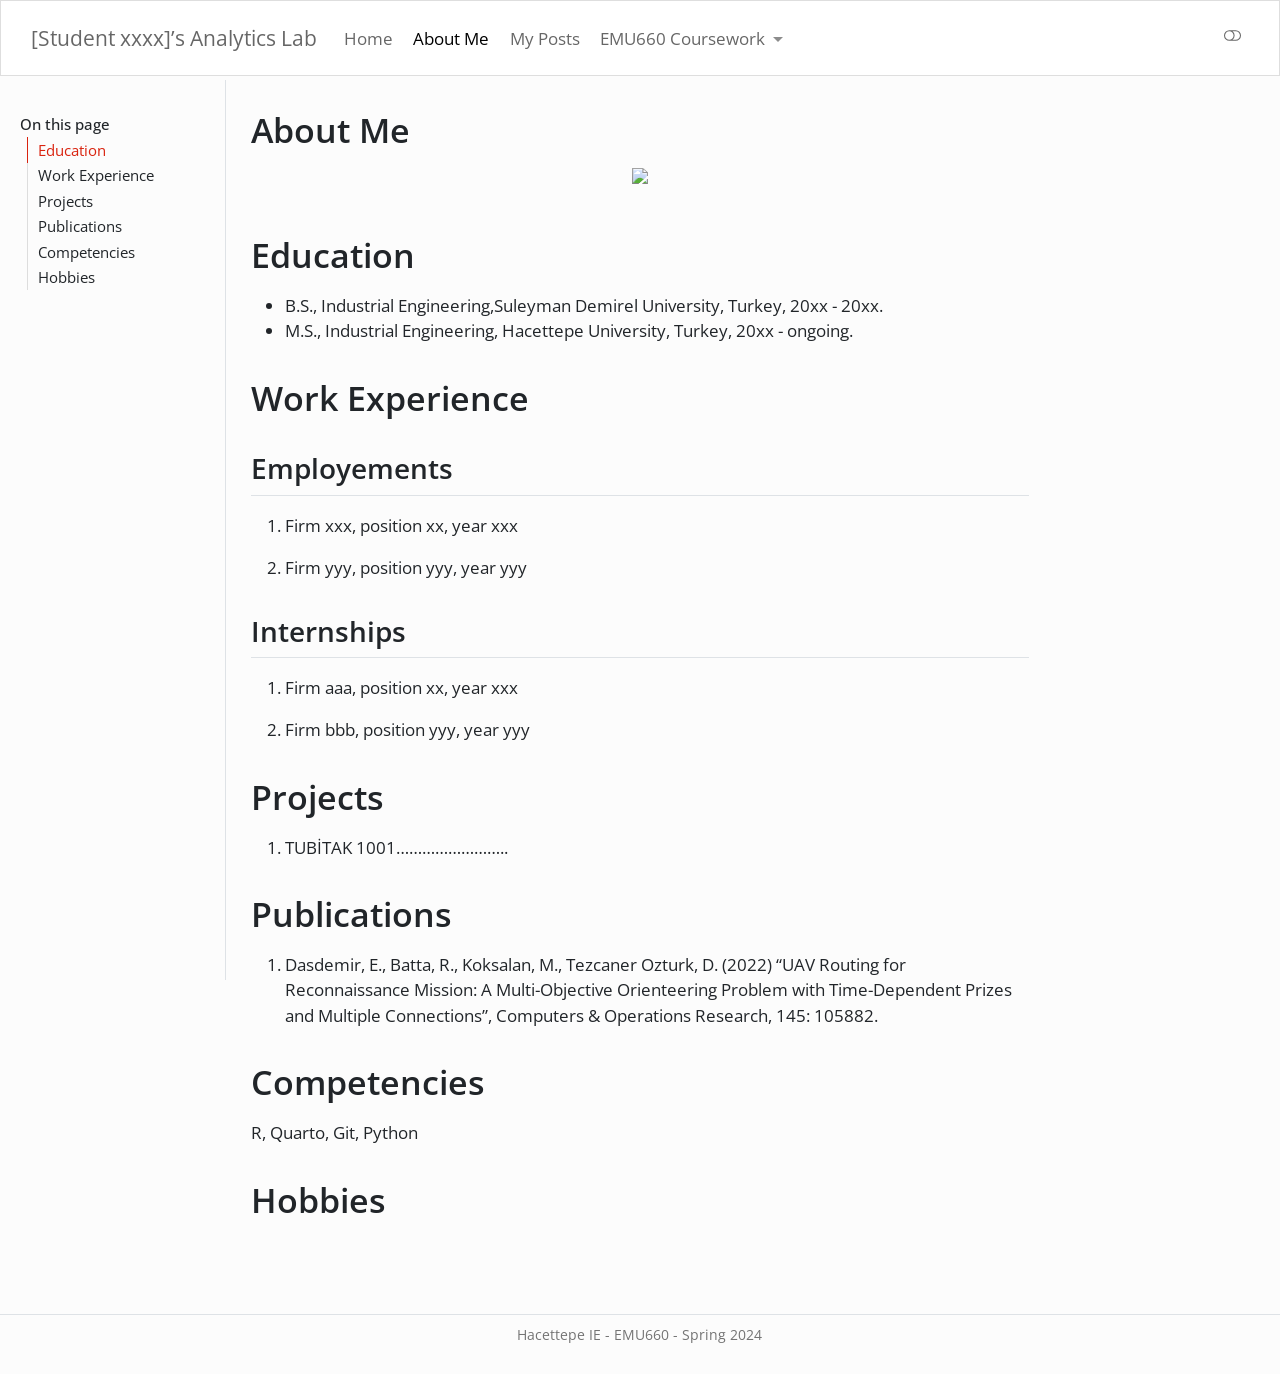
==== docs/about.html @ 497fb866 "ödev" ====
<!DOCTYPE html>
<html xmlns="http://www.w3.org/1999/xhtml" lang="en" xml:lang="en"><head>

<meta charset="utf-8">
<meta name="generator" content="quarto-1.5.57">

<meta name="viewport" content="width=device-width, initial-scale=1.0, user-scalable=yes">


<title>About Me – [Student xxxx]’s Analytics Lab</title>
<style>
code{white-space: pre-wrap;}
span.smallcaps{font-variant: small-caps;}
div.columns{display: flex; gap: min(4vw, 1.5em);}
div.column{flex: auto; overflow-x: auto;}
div.hanging-indent{margin-left: 1.5em; text-indent: -1.5em;}
ul.task-list{list-style: none;}
ul.task-list li input[type="checkbox"] {
  width: 0.8em;
  margin: 0 0.8em 0.2em -1em; /* quarto-specific, see https://github.com/quarto-dev/quarto-cli/issues/4556 */ 
  vertical-align: middle;
}
</style>


<script src="site_libs/quarto-nav/quarto-nav.js"></script>
<script src="site_libs/quarto-nav/headroom.min.js"></script>
<script src="site_libs/clipboard/clipboard.min.js"></script>
<script src="site_libs/quarto-search/autocomplete.umd.js"></script>
<script src="site_libs/quarto-search/fuse.min.js"></script>
<script src="site_libs/quarto-search/quarto-search.js"></script>
<meta name="quarto:offset" content="./">
<script src="site_libs/quarto-html/quarto.js"></script>
<script src="site_libs/quarto-html/popper.min.js"></script>
<script src="site_libs/quarto-html/tippy.umd.min.js"></script>
<script src="site_libs/quarto-html/anchor.min.js"></script>
<link href="site_libs/quarto-html/tippy.css" rel="stylesheet">
<link href="site_libs/quarto-html/quarto-syntax-highlighting.css" rel="stylesheet" class="quarto-color-scheme" id="quarto-text-highlighting-styles">
<link href="site_libs/quarto-html/quarto-syntax-highlighting-dark.css" rel="prefetch" class="quarto-color-scheme quarto-color-alternate" id="quarto-text-highlighting-styles">
<script src="site_libs/bootstrap/bootstrap.min.js"></script>
<link href="site_libs/bootstrap/bootstrap-icons.css" rel="stylesheet">
<link href="site_libs/bootstrap/bootstrap.min.css" rel="stylesheet" class="quarto-color-scheme" id="quarto-bootstrap" data-mode="light">
<link href="site_libs/bootstrap/bootstrap-dark.min.css" rel="prefetch" class="quarto-color-scheme quarto-color-alternate" id="quarto-bootstrap" data-mode="dark">
<script id="quarto-search-options" type="application/json">{
  "location": "navbar",
  "copy-button": false,
  "collapse-after": 3,
  "panel-placement": "end",
  "type": "overlay",
  "limit": 50,
  "keyboard-shortcut": [
    "f",
    "/",
    "s"
  ],
  "show-item-context": false,
  "language": {
    "search-no-results-text": "No results",
    "search-matching-documents-text": "matching documents",
    "search-copy-link-title": "Copy link to search",
    "search-hide-matches-text": "Hide additional matches",
    "search-more-match-text": "more match in this document",
    "search-more-matches-text": "more matches in this document",
    "search-clear-button-title": "Clear",
    "search-text-placeholder": "",
    "search-detached-cancel-button-title": "Cancel",
    "search-submit-button-title": "Submit",
    "search-label": "Search"
  }
}</script>


<link rel="stylesheet" href="styles.css">
</head>

<body class="docked nav-fixed">

<div id="quarto-search-results"></div>
  <header id="quarto-header" class="headroom fixed-top">
    <nav class="navbar navbar-expand-lg " data-bs-theme="dark">
      <div class="navbar-container container-fluid">
      <div class="navbar-brand-container mx-auto">
    <a class="navbar-brand" href="./index.html">
    <span class="navbar-title">[Student xxxx]’s Analytics Lab</span>
    </a>
  </div>
            <div id="quarto-search" class="" title="Search"></div>
          <button class="navbar-toggler" type="button" data-bs-toggle="collapse" data-bs-target="#navbarCollapse" aria-controls="navbarCollapse" role="menu" aria-expanded="false" aria-label="Toggle navigation" onclick="if (window.quartoToggleHeadroom) { window.quartoToggleHeadroom(); }">
  <span class="navbar-toggler-icon"></span>
</button>
          <div class="collapse navbar-collapse" id="navbarCollapse">
            <ul class="navbar-nav navbar-nav-scroll me-auto">
  <li class="nav-item">
    <a class="nav-link" href="./index.html"> 
<span class="menu-text">Home</span></a>
  </li>  
  <li class="nav-item">
    <a class="nav-link active" href="./about.html" aria-current="page"> 
<span class="menu-text">About Me</span></a>
  </li>  
  <li class="nav-item">
    <a class="nav-link" href="./posts.html"> 
<span class="menu-text">My Posts</span></a>
  </li>  
  <li class="nav-item dropdown ">
    <a class="nav-link dropdown-toggle" href="#" id="nav-menu-emu660-coursework" role="link" data-bs-toggle="dropdown" aria-expanded="false">
 <span class="menu-text">EMU660 Coursework</span>
    </a>
    <ul class="dropdown-menu" aria-labelledby="nav-menu-emu660-coursework">    
        <li>
    <a class="dropdown-item" href="./assignments.html">
 <span class="dropdown-text">Assignments</span></a>
  </li>  
        <li>
    <a class="dropdown-item" href="./project.html">
 <span class="dropdown-text">Project</span></a>
  </li>  
    </ul>
  </li>
</ul>
          </div> <!-- /navcollapse -->
            <div class="quarto-navbar-tools tools-wide">
    <a href="https://twitter.com" title="" class="quarto-navigation-tool px-1" aria-label=""><i class="bi bi-github"></i></a>
    <a href="https://twitter.com" title="" class="quarto-navigation-tool px-1" aria-label=""><i class="bi bi-twitter"></i></a>
    <a href="https://linkedin.com" title="" class="quarto-navigation-tool px-1" aria-label=""><i class="bi bi-linkedin"></i></a>
  <a href="" class="quarto-color-scheme-toggle quarto-navigation-tool  px-1" onclick="window.quartoToggleColorScheme(); return false;" title="Toggle dark mode"><i class="bi"></i></a>
</div>
      </div> <!-- /container-fluid -->
    </nav>
</header>
<!-- content -->
<div id="quarto-content" class="quarto-container page-columns page-rows-contents page-layout-article page-navbar">
<!-- sidebar -->
  <nav id="quarto-sidebar" class="sidebar collapse collapse-horizontal quarto-sidebar-collapse-item sidebar-navigation docked overflow-auto">
    <nav id="TOC" role="doc-toc" class="toc-active">
    <h2 id="toc-title">On this page</h2>
   
  <ul>
  <li><a href="#education" id="toc-education" class="nav-link active" data-scroll-target="#education">Education</a></li>
  <li><a href="#work-experience" id="toc-work-experience" class="nav-link" data-scroll-target="#work-experience">Work Experience</a>
  <ul class="collapse">
  <li><a href="#employements" id="toc-employements" class="nav-link" data-scroll-target="#employements">Employements</a></li>
  <li><a href="#internships" id="toc-internships" class="nav-link" data-scroll-target="#internships">Internships</a></li>
  </ul></li>
  <li><a href="#projects" id="toc-projects" class="nav-link" data-scroll-target="#projects">Projects</a></li>
  <li><a href="#publications" id="toc-publications" class="nav-link" data-scroll-target="#publications">Publications</a></li>
  <li><a href="#competencies" id="toc-competencies" class="nav-link" data-scroll-target="#competencies">Competencies</a></li>
  <li><a href="#hobbies" id="toc-hobbies" class="nav-link" data-scroll-target="#hobbies">Hobbies</a></li>
  </ul>
</nav>
</nav>
<div id="quarto-sidebar-glass" class="quarto-sidebar-collapse-item" data-bs-toggle="collapse" data-bs-target=".quarto-sidebar-collapse-item"></div>
<!-- margin-sidebar -->
    <div id="quarto-margin-sidebar" class="sidebar margin-sidebar zindex-bottom">
    </div>
<!-- main -->
<main class="content" id="quarto-document-content">

<header id="title-block-header" class="quarto-title-block default">
<div class="quarto-title">
<h1 class="title">About Me</h1>
</div>



<div class="quarto-title-meta">

    
  
    
  </div>
  


</header>


<div class="quarto-figure quarto-figure-center">
<figure class="figure">
<p><img src="assets/images/vesikalik.jpeg" class="img-fluid quarto-figure quarto-figure-center figure-img"></p>
</figure>
</div>
<section id="education" class="level1">
<h1>Education</h1>
<ul>
<li>B.S., Industrial Engineering,Suleyman Demirel University, Turkey, 20xx - 20xx.</li>
<li>M.S., Industrial Engineering, Hacettepe University, Turkey, 20xx - ongoing.</li>
</ul>
</section>
<section id="work-experience" class="level1">
<h1>Work Experience</h1>
<section id="employements" class="level2">
<h2 class="anchored" data-anchor-id="employements">Employements</h2>
<ol type="1">
<li><p>Firm xxx, position xx, year xxx</p></li>
<li><p>Firm yyy, position yyy, year yyy</p></li>
</ol>
</section>
<section id="internships" class="level2">
<h2 class="anchored" data-anchor-id="internships">Internships</h2>
<ol type="1">
<li><p>Firm aaa, position xx, year xxx</p></li>
<li><p>Firm bbb, position yyy, year yyy</p></li>
</ol>
</section>
</section>
<section id="projects" class="level1">
<h1>Projects</h1>
<ol type="1">
<li>TUBİTAK 1001……………………..</li>
</ol>
</section>
<section id="publications" class="level1">
<h1>Publications</h1>
<ol type="1">
<li>Dasdemir, E., Batta, R., Koksalan, M., Tezcaner Ozturk, D. (2022) “UAV Routing for Reconnaissance Mission: A Multi-Objective Orienteering Problem with Time-Dependent Prizes and Multiple Connections”, Computers &amp; Operations Research, 145: 105882.</li>
</ol>
</section>
<section id="competencies" class="level1">
<h1>Competencies</h1>
<p>R, Quarto, Git, Python</p>
</section>
<section id="hobbies" class="level1">
<h1>Hobbies</h1>


</section>

<a onclick="window.scrollTo(0, 0); return false;" role="button" id="quarto-back-to-top"><i class="bi bi-arrow-up"></i> Back to top</a></main> <!-- /main -->
<script id="quarto-html-after-body" type="application/javascript">
window.document.addEventListener("DOMContentLoaded", function (event) {
  const toggleBodyColorMode = (bsSheetEl) => {
    const mode = bsSheetEl.getAttribute("data-mode");
    const bodyEl = window.document.querySelector("body");
    if (mode === "dark") {
      bodyEl.classList.add("quarto-dark");
      bodyEl.classList.remove("quarto-light");
    } else {
      bodyEl.classList.add("quarto-light");
      bodyEl.classList.remove("quarto-dark");
    }
  }
  const toggleBodyColorPrimary = () => {
    const bsSheetEl = window.document.querySelector("link#quarto-bootstrap");
    if (bsSheetEl) {
      toggleBodyColorMode(bsSheetEl);
    }
  }
  toggleBodyColorPrimary();  
  const disableStylesheet = (stylesheets) => {
    for (let i=0; i < stylesheets.length; i++) {
      const stylesheet = stylesheets[i];
      stylesheet.rel = 'prefetch';
    }
  }
  const enableStylesheet = (stylesheets) => {
    for (let i=0; i < stylesheets.length; i++) {
      const stylesheet = stylesheets[i];
      stylesheet.rel = 'stylesheet';
    }
  }
  const manageTransitions = (selector, allowTransitions) => {
    const els = window.document.querySelectorAll(selector);
    for (let i=0; i < els.length; i++) {
      const el = els[i];
      if (allowTransitions) {
        el.classList.remove('notransition');
      } else {
        el.classList.add('notransition');
      }
    }
  }
  const toggleGiscusIfUsed = (isAlternate, darkModeDefault) => {
    const baseTheme = document.querySelector('#giscus-base-theme')?.value ?? 'light';
    const alternateTheme = document.querySelector('#giscus-alt-theme')?.value ?? 'dark';
    let newTheme = '';
    if(darkModeDefault) {
      newTheme = isAlternate ? baseTheme : alternateTheme;
    } else {
      newTheme = isAlternate ? alternateTheme : baseTheme;
    }
    const changeGiscusTheme = () => {
      // From: https://github.com/giscus/giscus/issues/336
      const sendMessage = (message) => {
        const iframe = document.querySelector('iframe.giscus-frame');
        if (!iframe) return;
        iframe.contentWindow.postMessage({ giscus: message }, 'https://giscus.app');
      }
      sendMessage({
        setConfig: {
          theme: newTheme
        }
      });
    }
    const isGiscussLoaded = window.document.querySelector('iframe.giscus-frame') !== null;
    if (isGiscussLoaded) {
      changeGiscusTheme();
    }
  }
  const toggleColorMode = (alternate) => {
    // Switch the stylesheets
    const alternateStylesheets = window.document.querySelectorAll('link.quarto-color-scheme.quarto-color-alternate');
    manageTransitions('#quarto-margin-sidebar .nav-link', false);
    if (alternate) {
      enableStylesheet(alternateStylesheets);
      for (const sheetNode of alternateStylesheets) {
        if (sheetNode.id === "quarto-bootstrap") {
          toggleBodyColorMode(sheetNode);
        }
      }
    } else {
      disableStylesheet(alternateStylesheets);
      toggleBodyColorPrimary();
    }
    manageTransitions('#quarto-margin-sidebar .nav-link', true);
    // Switch the toggles
    const toggles = window.document.querySelectorAll('.quarto-color-scheme-toggle');
    for (let i=0; i < toggles.length; i++) {
      const toggle = toggles[i];
      if (toggle) {
        if (alternate) {
          toggle.classList.add("alternate");     
        } else {
          toggle.classList.remove("alternate");
        }
      }
    }
    // Hack to workaround the fact that safari doesn't
    // properly recolor the scrollbar when toggling (#1455)
    if (navigator.userAgent.indexOf('Safari') > 0 && navigator.userAgent.indexOf('Chrome') == -1) {
      manageTransitions("body", false);
      window.scrollTo(0, 1);
      setTimeout(() => {
        window.scrollTo(0, 0);
        manageTransitions("body", true);
      }, 40);  
    }
  }
  const isFileUrl = () => { 
    return window.location.protocol === 'file:';
  }
  const hasAlternateSentinel = () => {  
    let styleSentinel = getColorSchemeSentinel();
    if (styleSentinel !== null) {
      return styleSentinel === "alternate";
    } else {
      return false;
    }
  }
  const setStyleSentinel = (alternate) => {
    const value = alternate ? "alternate" : "default";
    if (!isFileUrl()) {
      window.localStorage.setItem("quarto-color-scheme", value);
    } else {
      localAlternateSentinel = value;
    }
  }
  const getColorSchemeSentinel = () => {
    if (!isFileUrl()) {
      const storageValue = window.localStorage.getItem("quarto-color-scheme");
      return storageValue != null ? storageValue : localAlternateSentinel;
    } else {
      return localAlternateSentinel;
    }
  }
  const darkModeDefault = false;
  let localAlternateSentinel = darkModeDefault ? 'alternate' : 'default';
  // Dark / light mode switch
  window.quartoToggleColorScheme = () => {
    // Read the current dark / light value 
    let toAlternate = !hasAlternateSentinel();
    toggleColorMode(toAlternate);
    setStyleSentinel(toAlternate);
    toggleGiscusIfUsed(toAlternate, darkModeDefault);
  };
  // Ensure there is a toggle, if there isn't float one in the top right
  if (window.document.querySelector('.quarto-color-scheme-toggle') === null) {
    const a = window.document.createElement('a');
    a.classList.add('top-right');
    a.classList.add('quarto-color-scheme-toggle');
    a.href = "";
    a.onclick = function() { try { window.quartoToggleColorScheme(); } catch {} return false; };
    const i = window.document.createElement("i");
    i.classList.add('bi');
    a.appendChild(i);
    window.document.body.appendChild(a);
  }
  // Switch to dark mode if need be
  if (hasAlternateSentinel()) {
    toggleColorMode(true);
  } else {
    toggleColorMode(false);
  }
  const icon = "";
  const anchorJS = new window.AnchorJS();
  anchorJS.options = {
    placement: 'right',
    icon: icon
  };
  anchorJS.add('.anchored');
  const isCodeAnnotation = (el) => {
    for (const clz of el.classList) {
      if (clz.startsWith('code-annotation-')) {                     
        return true;
      }
    }
    return false;
  }
  const onCopySuccess = function(e) {
    // button target
    const button = e.trigger;
    // don't keep focus
    button.blur();
    // flash "checked"
    button.classList.add('code-copy-button-checked');
    var currentTitle = button.getAttribute("title");
    button.setAttribute("title", "Copied!");
    let tooltip;
    if (window.bootstrap) {
      button.setAttribute("data-bs-toggle", "tooltip");
      button.setAttribute("data-bs-placement", "left");
      button.setAttribute("data-bs-title", "Copied!");
      tooltip = new bootstrap.Tooltip(button, 
        { trigger: "manual", 
          customClass: "code-copy-button-tooltip",
          offset: [0, -8]});
      tooltip.show();    
    }
    setTimeout(function() {
      if (tooltip) {
        tooltip.hide();
        button.removeAttribute("data-bs-title");
        button.removeAttribute("data-bs-toggle");
        button.removeAttribute("data-bs-placement");
      }
      button.setAttribute("title", currentTitle);
      button.classList.remove('code-copy-button-checked');
    }, 1000);
    // clear code selection
    e.clearSelection();
  }
  const getTextToCopy = function(trigger) {
      const codeEl = trigger.previousElementSibling.cloneNode(true);
      for (const childEl of codeEl.children) {
        if (isCodeAnnotation(childEl)) {
          childEl.remove();
        }
      }
      return codeEl.innerText;
  }
  const clipboard = new window.ClipboardJS('.code-copy-button:not([data-in-quarto-modal])', {
    text: getTextToCopy
  });
  clipboard.on('success', onCopySuccess);
  if (window.document.getElementById('quarto-embedded-source-code-modal')) {
    // For code content inside modals, clipBoardJS needs to be initialized with a container option
    // TODO: Check when it could be a function (https://github.com/zenorocha/clipboard.js/issues/860)
    const clipboardModal = new window.ClipboardJS('.code-copy-button[data-in-quarto-modal]', {
      text: getTextToCopy,
      container: window.document.getElementById('quarto-embedded-source-code-modal')
    });
    clipboardModal.on('success', onCopySuccess);
  }
    var localhostRegex = new RegExp(/^(?:http|https):\/\/localhost\:?[0-9]*\//);
    var mailtoRegex = new RegExp(/^mailto:/);
      var filterRegex = new RegExp('/' + window.location.host + '/');
    var isInternal = (href) => {
        return filterRegex.test(href) || localhostRegex.test(href) || mailtoRegex.test(href);
    }
    // Inspect non-navigation links and adorn them if external
 	var links = window.document.querySelectorAll('a[href]:not(.nav-link):not(.navbar-brand):not(.toc-action):not(.sidebar-link):not(.sidebar-item-toggle):not(.pagination-link):not(.no-external):not([aria-hidden]):not(.dropdown-item):not(.quarto-navigation-tool):not(.about-link)');
    for (var i=0; i<links.length; i++) {
      const link = links[i];
      if (!isInternal(link.href)) {
        // undo the damage that might have been done by quarto-nav.js in the case of
        // links that we want to consider external
        if (link.dataset.originalHref !== undefined) {
          link.href = link.dataset.originalHref;
        }
      }
    }
  function tippyHover(el, contentFn, onTriggerFn, onUntriggerFn) {
    const config = {
      allowHTML: true,
      maxWidth: 500,
      delay: 100,
      arrow: false,
      appendTo: function(el) {
          return el.parentElement;
      },
      interactive: true,
      interactiveBorder: 10,
      theme: 'quarto',
      placement: 'bottom-start',
    };
    if (contentFn) {
      config.content = contentFn;
    }
    if (onTriggerFn) {
      config.onTrigger = onTriggerFn;
    }
    if (onUntriggerFn) {
      config.onUntrigger = onUntriggerFn;
    }
    window.tippy(el, config); 
  }
  const noterefs = window.document.querySelectorAll('a[role="doc-noteref"]');
  for (var i=0; i<noterefs.length; i++) {
    const ref = noterefs[i];
    tippyHover(ref, function() {
      // use id or data attribute instead here
      let href = ref.getAttribute('data-footnote-href') || ref.getAttribute('href');
      try { href = new URL(href).hash; } catch {}
      const id = href.replace(/^#\/?/, "");
      const note = window.document.getElementById(id);
      if (note) {
        return note.innerHTML;
      } else {
        return "";
      }
    });
  }
  const xrefs = window.document.querySelectorAll('a.quarto-xref');
  const processXRef = (id, note) => {
    // Strip column container classes
    const stripColumnClz = (el) => {
      el.classList.remove("page-full", "page-columns");
      if (el.children) {
        for (const child of el.children) {
          stripColumnClz(child);
        }
      }
    }
    stripColumnClz(note)
    if (id === null || id.startsWith('sec-')) {
      // Special case sections, only their first couple elements
      const container = document.createElement("div");
      if (note.children && note.children.length > 2) {
        container.appendChild(note.children[0].cloneNode(true));
        for (let i = 1; i < note.children.length; i++) {
          const child = note.children[i];
          if (child.tagName === "P" && child.innerText === "") {
            continue;
          } else {
            container.appendChild(child.cloneNode(true));
            break;
          }
        }
        if (window.Quarto?.typesetMath) {
          window.Quarto.typesetMath(container);
        }
        return container.innerHTML
      } else {
        if (window.Quarto?.typesetMath) {
          window.Quarto.typesetMath(note);
        }
        return note.innerHTML;
      }
    } else {
      // Remove any anchor links if they are present
      const anchorLink = note.querySelector('a.anchorjs-link');
      if (anchorLink) {
        anchorLink.remove();
      }
      if (window.Quarto?.typesetMath) {
        window.Quarto.typesetMath(note);
      }
      // TODO in 1.5, we should make sure this works without a callout special case
      if (note.classList.contains("callout")) {
        return note.outerHTML;
      } else {
        return note.innerHTML;
      }
    }
  }
  for (var i=0; i<xrefs.length; i++) {
    const xref = xrefs[i];
    tippyHover(xref, undefined, function(instance) {
      instance.disable();
      let url = xref.getAttribute('href');
      let hash = undefined; 
      if (url.startsWith('#')) {
        hash = url;
      } else {
        try { hash = new URL(url).hash; } catch {}
      }
      if (hash) {
        const id = hash.replace(/^#\/?/, "");
        const note = window.document.getElementById(id);
        if (note !== null) {
          try {
            const html = processXRef(id, note.cloneNode(true));
            instance.setContent(html);
          } finally {
            instance.enable();
            instance.show();
          }
        } else {
          // See if we can fetch this
          fetch(url.split('#')[0])
          .then(res => res.text())
          .then(html => {
            const parser = new DOMParser();
            const htmlDoc = parser.parseFromString(html, "text/html");
            const note = htmlDoc.getElementById(id);
            if (note !== null) {
              const html = processXRef(id, note);
              instance.setContent(html);
            } 
          }).finally(() => {
            instance.enable();
            instance.show();
          });
        }
      } else {
        // See if we can fetch a full url (with no hash to target)
        // This is a special case and we should probably do some content thinning / targeting
        fetch(url)
        .then(res => res.text())
        .then(html => {
          const parser = new DOMParser();
          const htmlDoc = parser.parseFromString(html, "text/html");
          const note = htmlDoc.querySelector('main.content');
          if (note !== null) {
            // This should only happen for chapter cross references
            // (since there is no id in the URL)
            // remove the first header
            if (note.children.length > 0 && note.children[0].tagName === "HEADER") {
              note.children[0].remove();
            }
            const html = processXRef(null, note);
            instance.setContent(html);
          } 
        }).finally(() => {
          instance.enable();
          instance.show();
        });
      }
    }, function(instance) {
    });
  }
      let selectedAnnoteEl;
      const selectorForAnnotation = ( cell, annotation) => {
        let cellAttr = 'data-code-cell="' + cell + '"';
        let lineAttr = 'data-code-annotation="' +  annotation + '"';
        const selector = 'span[' + cellAttr + '][' + lineAttr + ']';
        return selector;
      }
      const selectCodeLines = (annoteEl) => {
        const doc = window.document;
        const targetCell = annoteEl.getAttribute("data-target-cell");
        const targetAnnotation = annoteEl.getAttribute("data-target-annotation");
        const annoteSpan = window.document.querySelector(selectorForAnnotation(targetCell, targetAnnotation));
        const lines = annoteSpan.getAttribute("data-code-lines").split(",");
        const lineIds = lines.map((line) => {
          return targetCell + "-" + line;
        })
        let top = null;
        let height = null;
        let parent = null;
        if (lineIds.length > 0) {
            //compute the position of the single el (top and bottom and make a div)
            const el = window.document.getElementById(lineIds[0]);
            top = el.offsetTop;
            height = el.offsetHeight;
            parent = el.parentElement.parentElement;
          if (lineIds.length > 1) {
            const lastEl = window.document.getElementById(lineIds[lineIds.length - 1]);
            const bottom = lastEl.offsetTop + lastEl.offsetHeight;
            height = bottom - top;
          }
          if (top !== null && height !== null && parent !== null) {
            // cook up a div (if necessary) and position it 
            let div = window.document.getElementById("code-annotation-line-highlight");
            if (div === null) {
              div = window.document.createElement("div");
              div.setAttribute("id", "code-annotation-line-highlight");
              div.style.position = 'absolute';
              parent.appendChild(div);
            }
            div.style.top = top - 2 + "px";
            div.style.height = height + 4 + "px";
            div.style.left = 0;
            let gutterDiv = window.document.getElementById("code-annotation-line-highlight-gutter");
            if (gutterDiv === null) {
              gutterDiv = window.document.createElement("div");
              gutterDiv.setAttribute("id", "code-annotation-line-highlight-gutter");
              gutterDiv.style.position = 'absolute';
              const codeCell = window.document.getElementById(targetCell);
              const gutter = codeCell.querySelector('.code-annotation-gutter');
              gutter.appendChild(gutterDiv);
            }
            gutterDiv.style.top = top - 2 + "px";
            gutterDiv.style.height = height + 4 + "px";
          }
          selectedAnnoteEl = annoteEl;
        }
      };
      const unselectCodeLines = () => {
        const elementsIds = ["code-annotation-line-highlight", "code-annotation-line-highlight-gutter"];
        elementsIds.forEach((elId) => {
          const div = window.document.getElementById(elId);
          if (div) {
            div.remove();
          }
        });
        selectedAnnoteEl = undefined;
      };
        // Handle positioning of the toggle
    window.addEventListener(
      "resize",
      throttle(() => {
        elRect = undefined;
        if (selectedAnnoteEl) {
          selectCodeLines(selectedAnnoteEl);
        }
      }, 10)
    );
    function throttle(fn, ms) {
    let throttle = false;
    let timer;
      return (...args) => {
        if(!throttle) { // first call gets through
            fn.apply(this, args);
            throttle = true;
        } else { // all the others get throttled
            if(timer) clearTimeout(timer); // cancel #2
            timer = setTimeout(() => {
              fn.apply(this, args);
              timer = throttle = false;
            }, ms);
        }
      };
    }
      // Attach click handler to the DT
      const annoteDls = window.document.querySelectorAll('dt[data-target-cell]');
      for (const annoteDlNode of annoteDls) {
        annoteDlNode.addEventListener('click', (event) => {
          const clickedEl = event.target;
          if (clickedEl !== selectedAnnoteEl) {
            unselectCodeLines();
            const activeEl = window.document.querySelector('dt[data-target-cell].code-annotation-active');
            if (activeEl) {
              activeEl.classList.remove('code-annotation-active');
            }
            selectCodeLines(clickedEl);
            clickedEl.classList.add('code-annotation-active');
          } else {
            // Unselect the line
            unselectCodeLines();
            clickedEl.classList.remove('code-annotation-active');
          }
        });
      }
  const findCites = (el) => {
    const parentEl = el.parentElement;
    if (parentEl) {
      const cites = parentEl.dataset.cites;
      if (cites) {
        return {
          el,
          cites: cites.split(' ')
        };
      } else {
        return findCites(el.parentElement)
      }
    } else {
      return undefined;
    }
  };
  var bibliorefs = window.document.querySelectorAll('a[role="doc-biblioref"]');
  for (var i=0; i<bibliorefs.length; i++) {
    const ref = bibliorefs[i];
    const citeInfo = findCites(ref);
    if (citeInfo) {
      tippyHover(citeInfo.el, function() {
        var popup = window.document.createElement('div');
        citeInfo.cites.forEach(function(cite) {
          var citeDiv = window.document.createElement('div');
          citeDiv.classList.add('hanging-indent');
          citeDiv.classList.add('csl-entry');
          var biblioDiv = window.document.getElementById('ref-' + cite);
          if (biblioDiv) {
            citeDiv.innerHTML = biblioDiv.innerHTML;
          }
          popup.appendChild(citeDiv);
        });
        return popup.innerHTML;
      });
    }
  }
});
</script>
</div> <!-- /content -->
<footer class="footer">
  <div class="nav-footer">
    <div class="nav-footer-left">
      &nbsp;
    </div>   
    <div class="nav-footer-center">
<p>Hacettepe IE - EMU660 - Spring 2024</p>
</div>
    <div class="nav-footer-right">
      &nbsp;
    </div>
  </div>
</footer>




</body></html>
---- docs/site_libs/quarto-html/quarto-syntax-highlighting.css ----
/* quarto syntax highlight colors */
:root {
  --quarto-hl-ot-color: #003B4F;
  --quarto-hl-at-color: #657422;
  --quarto-hl-ss-color: #20794D;
  --quarto-hl-an-color: #5E5E5E;
  --quarto-hl-fu-color: #4758AB;
  --quarto-hl-st-color: #20794D;
  --quarto-hl-cf-color: #003B4F;
  --quarto-hl-op-color: #5E5E5E;
  --quarto-hl-er-color: #AD0000;
  --quarto-hl-bn-color: #AD0000;
  --quarto-hl-al-color: #AD0000;
  --quarto-hl-va-color: #111111;
  --quarto-hl-bu-color: inherit;
  --quarto-hl-ex-color: inherit;
  --quarto-hl-pp-color: #AD0000;
  --quarto-hl-in-color: #5E5E5E;
  --quarto-hl-vs-color: #20794D;
  --quarto-hl-wa-color: #5E5E5E;
  --quarto-hl-do-color: #5E5E5E;
  --quarto-hl-im-color: #00769E;
  --quarto-hl-ch-color: #20794D;
  --quarto-hl-dt-color: #AD0000;
  --quarto-hl-fl-color: #AD0000;
  --quarto-hl-co-color: #5E5E5E;
  --quarto-hl-cv-color: #5E5E5E;
  --quarto-hl-cn-color: #8f5902;
  --quarto-hl-sc-color: #5E5E5E;
  --quarto-hl-dv-color: #AD0000;
  --quarto-hl-kw-color: #003B4F;
}

/* other quarto variables */
:root {
  --quarto-font-monospace: SFMono-Regular, Menlo, Monaco, Consolas, "Liberation Mono", "Courier New", monospace;
}

pre > code.sourceCode > span {
  color: #003B4F;
}

code span {
  color: #003B4F;
}

code.sourceCode > span {
  color: #003B4F;
}

div.sourceCode,
div.sourceCode pre.sourceCode {
  color: #003B4F;
}

code span.ot {
  color: #003B4F;
  font-style: inherit;
}

code span.at {
  color: #657422;
  font-style: inherit;
}

code span.ss {
  color: #20794D;
  font-style: inherit;
}

code span.an {
  color: #5E5E5E;
  font-style: inherit;
}

code span.fu {
  color: #4758AB;
  font-style: inherit;
}

code span.st {
  color: #20794D;
  font-style: inherit;
}

code span.cf {
  color: #003B4F;
  font-weight: bold;
  font-style: inherit;
}

code span.op {
  color: #5E5E5E;
  font-style: inherit;
}

code span.er {
  color: #AD0000;
  font-style: inherit;
}

code span.bn {
  color: #AD0000;
  font-style: inherit;
}

code span.al {
  color: #AD0000;
  font-style: inherit;
}

code span.va {
  color: #111111;
  font-style: inherit;
}

code span.bu {
  font-style: inherit;
}

code span.ex {
  font-style: inherit;
}

code span.pp {
  color: #AD0000;
  font-style: inherit;
}

code span.in {
  color: #5E5E5E;
  font-style: inherit;
}

code span.vs {
  color: #20794D;
  font-style: inherit;
}

code span.wa {
  color: #5E5E5E;
  font-style: italic;
}

code span.do {
  color: #5E5E5E;
  font-style: italic;
}

code span.im {
  color: #00769E;
  font-style: inherit;
}

code span.ch {
  color: #20794D;
  font-style: inherit;
}

code span.dt {
  color: #AD0000;
  font-style: inherit;
}

code span.fl {
  color: #AD0000;
  font-style: inherit;
}

code span.co {
  color: #5E5E5E;
  font-style: inherit;
}

code span.cv {
  color: #5E5E5E;
  font-style: italic;
}

code span.cn {
  color: #8f5902;
  font-style: inherit;
}

code span.sc {
  color: #5E5E5E;
  font-style: inherit;
}

code span.dv {
  color: #AD0000;
  font-style: inherit;
}

code span.kw {
  color: #003B4F;
  font-weight: bold;
  font-style: inherit;
}

.prevent-inlining {
  content: "</";
}

/*# sourceMappingURL=debc5d5d77c3f9108843748ff7464032.css.map */
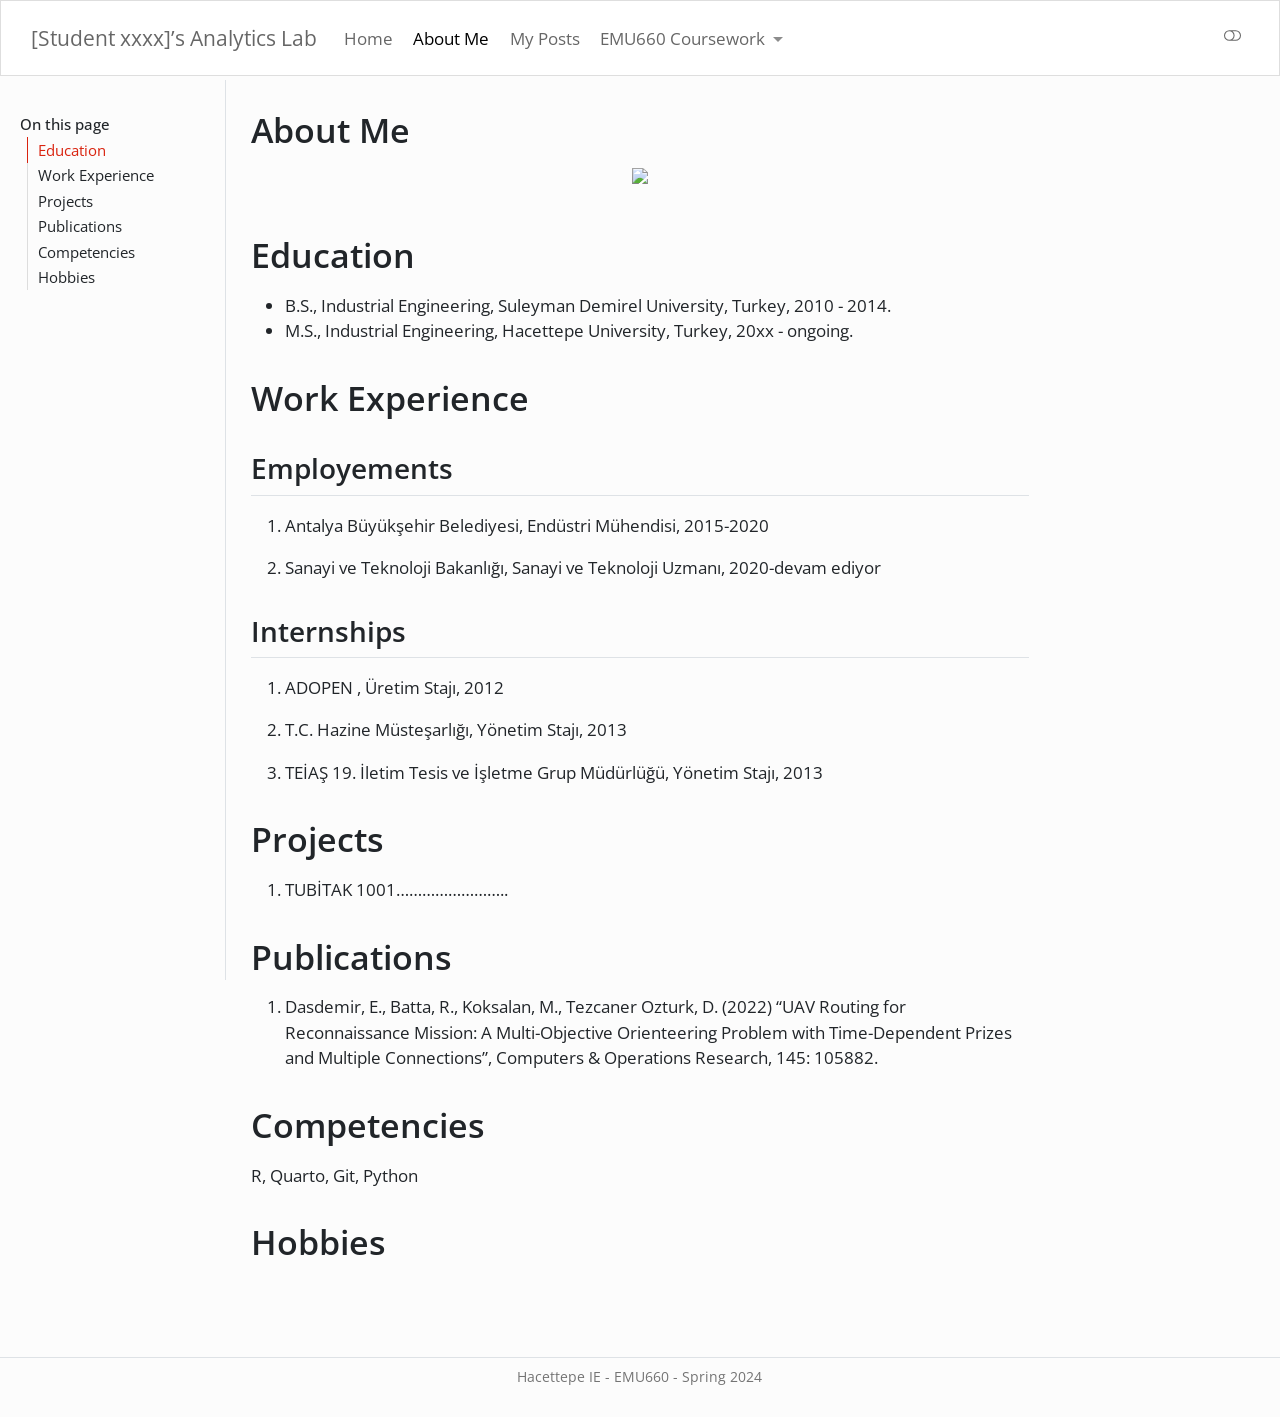
==== commit 68989f04: "about" ====
--- a/docs/about.html
+++ b/docs/about.html
@@ -183,7 +183,7 @@
 <section id="education" class="level1">
 <h1>Education</h1>
 <ul>
-<li>B.S., Industrial Engineering,Suleyman Demirel University, Turkey, 20xx - 20xx.</li>
+<li>B.S., Industrial Engineering, Suleyman Demirel University, Turkey, 2010 - 2014.</li>
 <li>M.S., Industrial Engineering, Hacettepe University, Turkey, 20xx - ongoing.</li>
 </ul>
 </section>
@@ -192,15 +192,16 @@
 <section id="employements" class="level2">
 <h2 class="anchored" data-anchor-id="employements">Employements</h2>
 <ol type="1">
-<li><p>Firm xxx, position xx, year xxx</p></li>
-<li><p>Firm yyy, position yyy, year yyy</p></li>
+<li><p>Antalya Büyükşehir Belediyesi, Endüstri Mühendisi, 2015-2020</p></li>
+<li><p>Sanayi ve Teknoloji Bakanlığı, Sanayi ve Teknoloji Uzmanı, 2020-devam ediyor</p></li>
 </ol>
 </section>
 <section id="internships" class="level2">
 <h2 class="anchored" data-anchor-id="internships">Internships</h2>
 <ol type="1">
-<li><p>Firm aaa, position xx, year xxx</p></li>
-<li><p>Firm bbb, position yyy, year yyy</p></li>
+<li><p>ADOPEN , Üretim Stajı, 2012</p></li>
+<li><p>T.C. Hazine Müsteşarlığı, Yönetim Stajı, 2013</p></li>
+<li><p>TEİAŞ 19. İletim Tesis ve İşletme Grup Müdürlüğü, Yönetim Stajı, 2013</p></li>
 </ol>
 </section>
 </section>
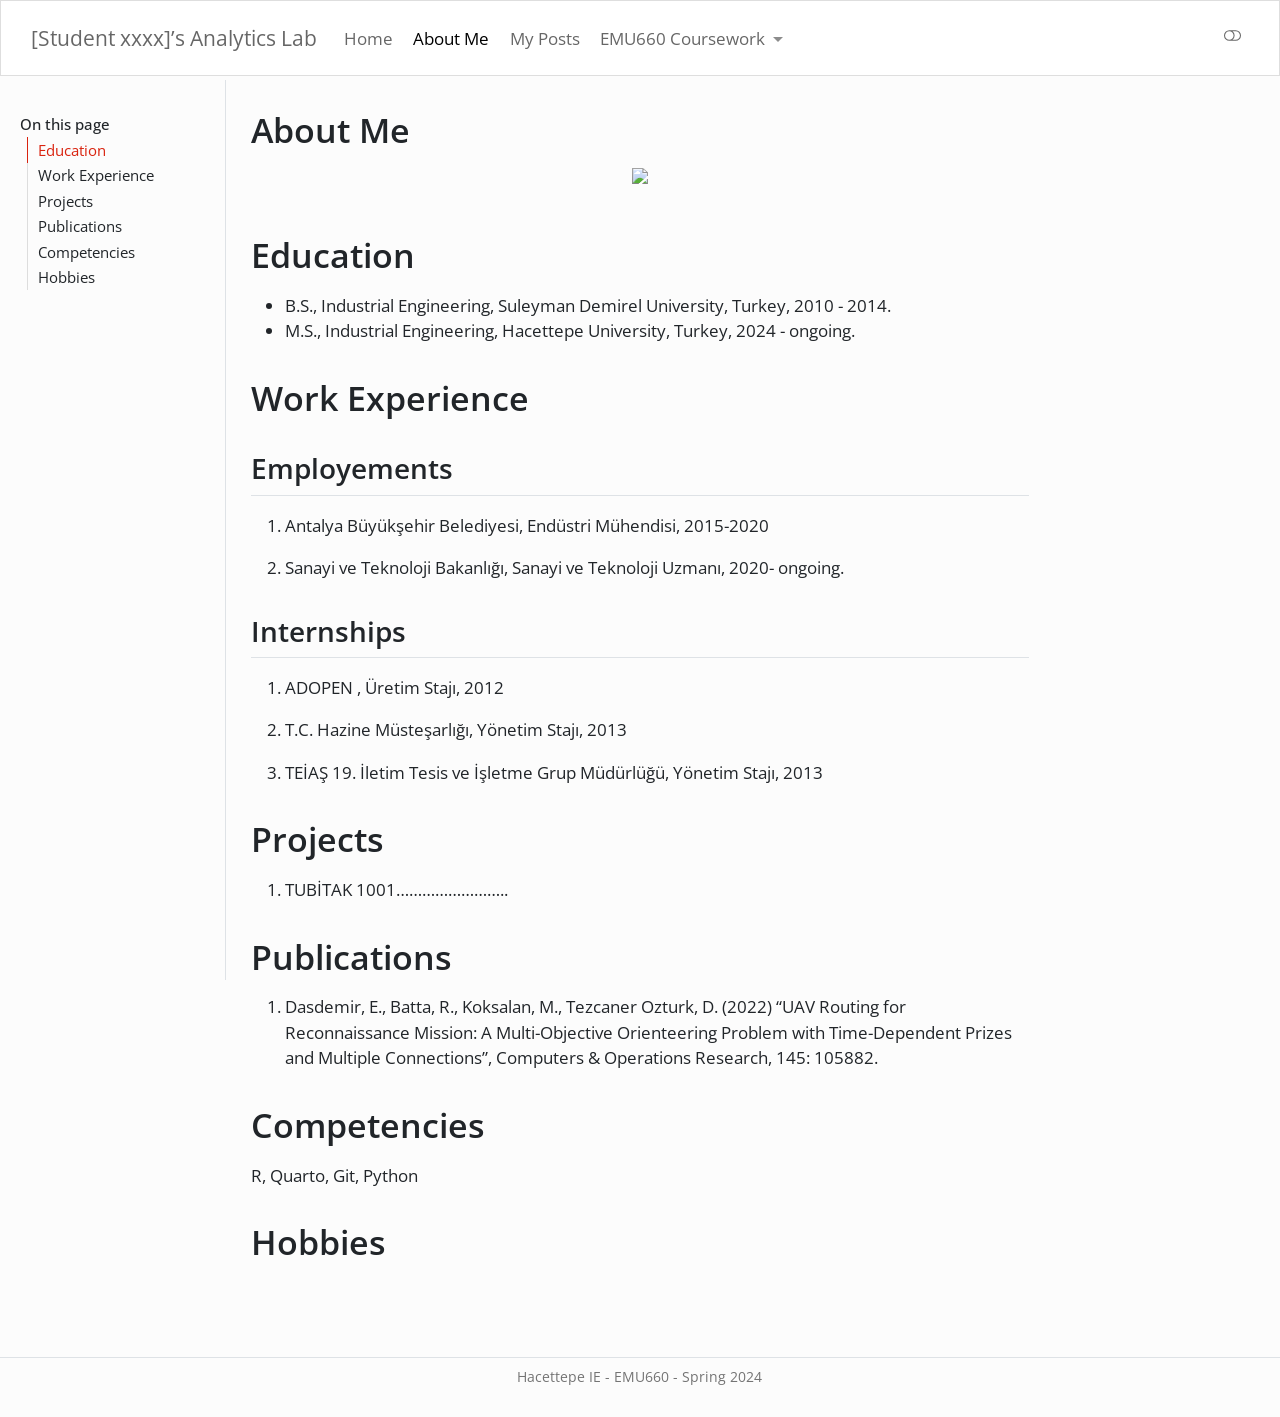
==== commit c2338904: "about" ====
--- a/docs/about.html
+++ b/docs/about.html
@@ -184,7 +184,7 @@
 <h1>Education</h1>
 <ul>
 <li>B.S., Industrial Engineering, Suleyman Demirel University, Turkey, 2010 - 2014.</li>
-<li>M.S., Industrial Engineering, Hacettepe University, Turkey, 20xx - ongoing.</li>
+<li>M.S., Industrial Engineering, Hacettepe University, Turkey, 2024 - ongoing.</li>
 </ul>
 </section>
 <section id="work-experience" class="level1">
@@ -193,7 +193,7 @@
 <h2 class="anchored" data-anchor-id="employements">Employements</h2>
 <ol type="1">
 <li><p>Antalya Büyükşehir Belediyesi, Endüstri Mühendisi, 2015-2020</p></li>
-<li><p>Sanayi ve Teknoloji Bakanlığı, Sanayi ve Teknoloji Uzmanı, 2020-devam ediyor</p></li>
+<li><p>Sanayi ve Teknoloji Bakanlığı, Sanayi ve Teknoloji Uzmanı, 2020- ongoing.</p></li>
 </ol>
 </section>
 <section id="internships" class="level2">
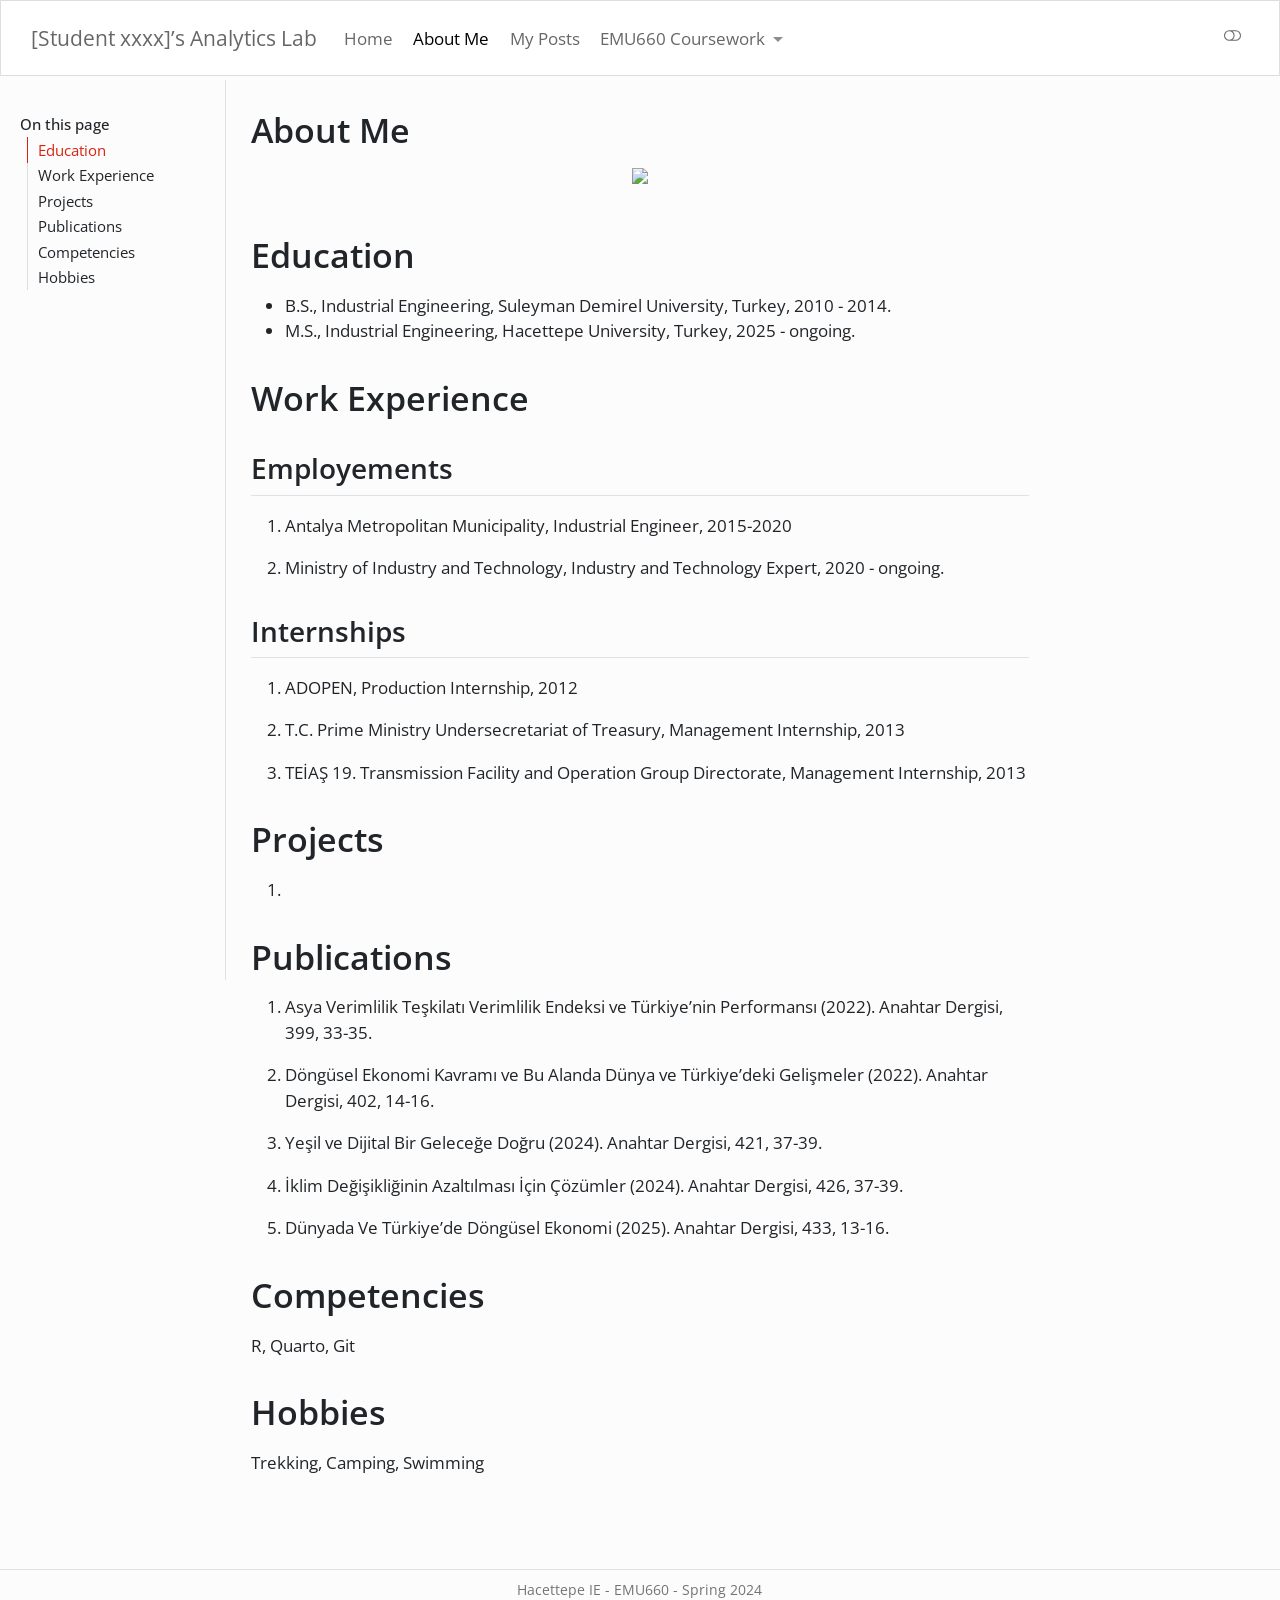
==== commit 3de83812: "about" ====
--- a/docs/about.html
+++ b/docs/about.html
@@ -177,14 +177,14 @@
 
 <div class="quarto-figure quarto-figure-center">
 <figure class="figure">
-<p><img src="assets/images/vesikalik.jpeg" class="img-fluid quarto-figure quarto-figure-center figure-img"></p>
+<p><img src="assets/images/gamze photo.jpeg" class="img-fluid quarto-figure quarto-figure-center figure-img"></p>
 </figure>
 </div>
 <section id="education" class="level1">
 <h1>Education</h1>
 <ul>
 <li>B.S., Industrial Engineering, Suleyman Demirel University, Turkey, 2010 - 2014.</li>
-<li>M.S., Industrial Engineering, Hacettepe University, Turkey, 2024 - ongoing.</li>
+<li>M.S., Industrial Engineering, Hacettepe University, Turkey, 2025 - ongoing.</li>
 </ul>
 </section>
 <section id="work-experience" class="level1">
@@ -192,37 +192,42 @@
 <section id="employements" class="level2">
 <h2 class="anchored" data-anchor-id="employements">Employements</h2>
 <ol type="1">
-<li><p>Antalya Büyükşehir Belediyesi, Endüstri Mühendisi, 2015-2020</p></li>
-<li><p>Sanayi ve Teknoloji Bakanlığı, Sanayi ve Teknoloji Uzmanı, 2020- ongoing.</p></li>
+<li><p>Antalya Metropolitan Municipality, Industrial Engineer, 2015-2020</p></li>
+<li><p>Ministry of Industry and Technology, Industry and Technology Expert, 2020 - ongoing.</p></li>
 </ol>
 </section>
 <section id="internships" class="level2">
 <h2 class="anchored" data-anchor-id="internships">Internships</h2>
 <ol type="1">
-<li><p>ADOPEN , Üretim Stajı, 2012</p></li>
-<li><p>T.C. Hazine Müsteşarlığı, Yönetim Stajı, 2013</p></li>
-<li><p>TEİAŞ 19. İletim Tesis ve İşletme Grup Müdürlüğü, Yönetim Stajı, 2013</p></li>
+<li><p>ADOPEN, Production Internship, 2012</p></li>
+<li><p>T.C. Prime Ministry Undersecretariat of Treasury, Management Internship, 2013</p></li>
+<li><p>TEİAŞ 19. Transmission Facility and Operation Group Directorate, Management Internship, 2013</p></li>
 </ol>
 </section>
 </section>
 <section id="projects" class="level1">
 <h1>Projects</h1>
 <ol type="1">
-<li>TUBİTAK 1001……………………..</li>
+<li></li>
 </ol>
 </section>
 <section id="publications" class="level1">
 <h1>Publications</h1>
 <ol type="1">
-<li>Dasdemir, E., Batta, R., Koksalan, M., Tezcaner Ozturk, D. (2022) “UAV Routing for Reconnaissance Mission: A Multi-Objective Orienteering Problem with Time-Dependent Prizes and Multiple Connections”, Computers &amp; Operations Research, 145: 105882.</li>
+<li><p>Asya Verimlilik Teşkilatı Verimlilik Endeksi ve Türkiye’nin Performansı (2022). Anahtar Dergisi, 399, 33-35.</p></li>
+<li><p>Döngüsel Ekonomi Kavramı ve Bu Alanda Dünya ve Türkiye’deki Gelişmeler (2022). Anahtar Dergisi, 402, 14-16.</p></li>
+<li><p>Yeşil ve Dijital Bir Geleceğe Doğru (2024). Anahtar Dergisi, 421, 37-39.</p></li>
+<li><p>İklim Değişikliğinin Azaltılması İçin Çözümler (2024). Anahtar Dergisi, 426, 37-39.</p></li>
+<li><p>Dünyada Ve Türkiye’de Döngüsel Ekonomi (2025). Anahtar Dergisi, 433, 13-16.</p></li>
 </ol>
 </section>
 <section id="competencies" class="level1">
 <h1>Competencies</h1>
-<p>R, Quarto, Git, Python</p>
+<p>R, Quarto, Git</p>
 </section>
 <section id="hobbies" class="level1">
 <h1>Hobbies</h1>
+<p>Trekking, Camping, Swimming</p>
 
 
 </section>
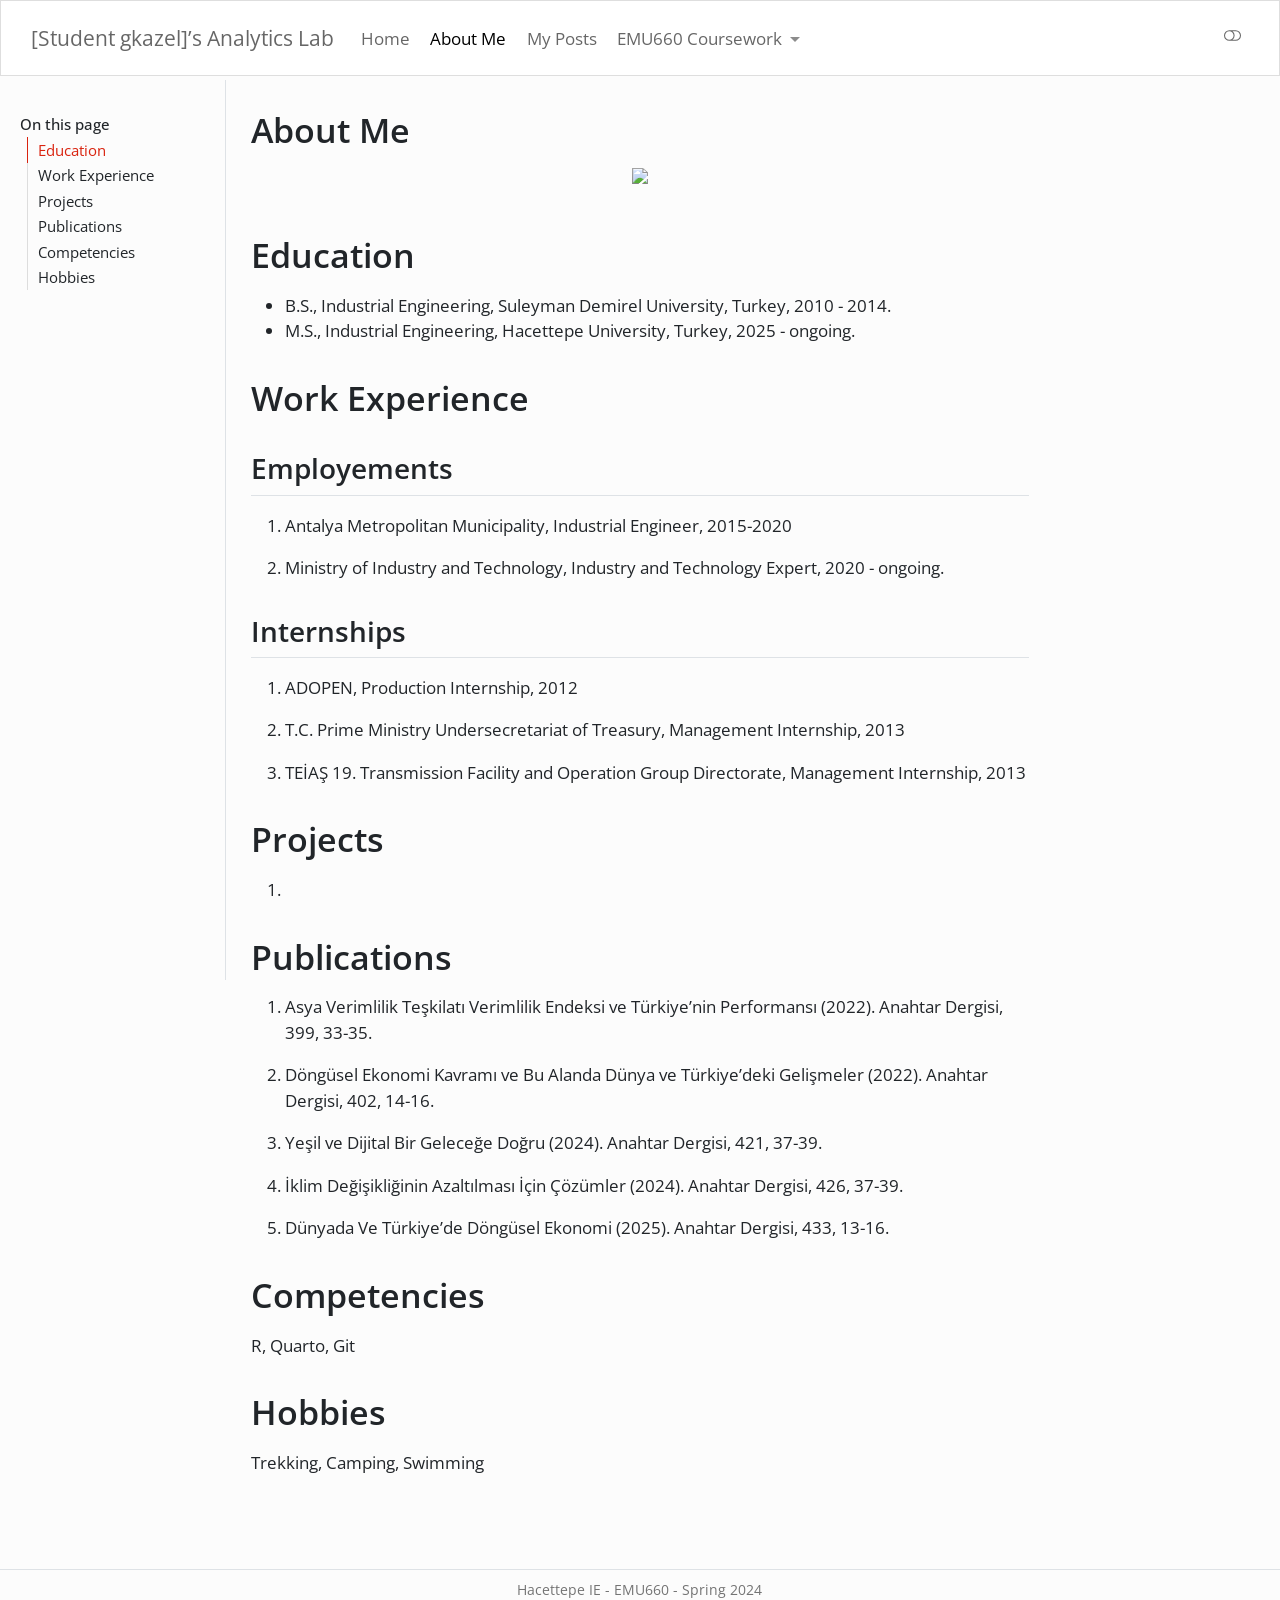
==== commit f2614c90: "about" ====
--- a/docs/about.html
+++ b/docs/about.html
@@ -7,7 +7,7 @@
 <meta name="viewport" content="width=device-width, initial-scale=1.0, user-scalable=yes">
 
 
-<title>About Me – [Student xxxx]’s Analytics Lab</title>
+<title>About Me – [Student gkazel]’s Analytics Lab</title>
 <style>
 code{white-space: pre-wrap;}
 span.smallcaps{font-variant: small-caps;}
@@ -81,7 +81,7 @@
       <div class="navbar-container container-fluid">
       <div class="navbar-brand-container mx-auto">
     <a class="navbar-brand" href="./index.html">
-    <span class="navbar-title">[Student xxxx]’s Analytics Lab</span>
+    <span class="navbar-title">[Student gkazel]’s Analytics Lab</span>
     </a>
   </div>
             <div id="quarto-search" class="" title="Search"></div>
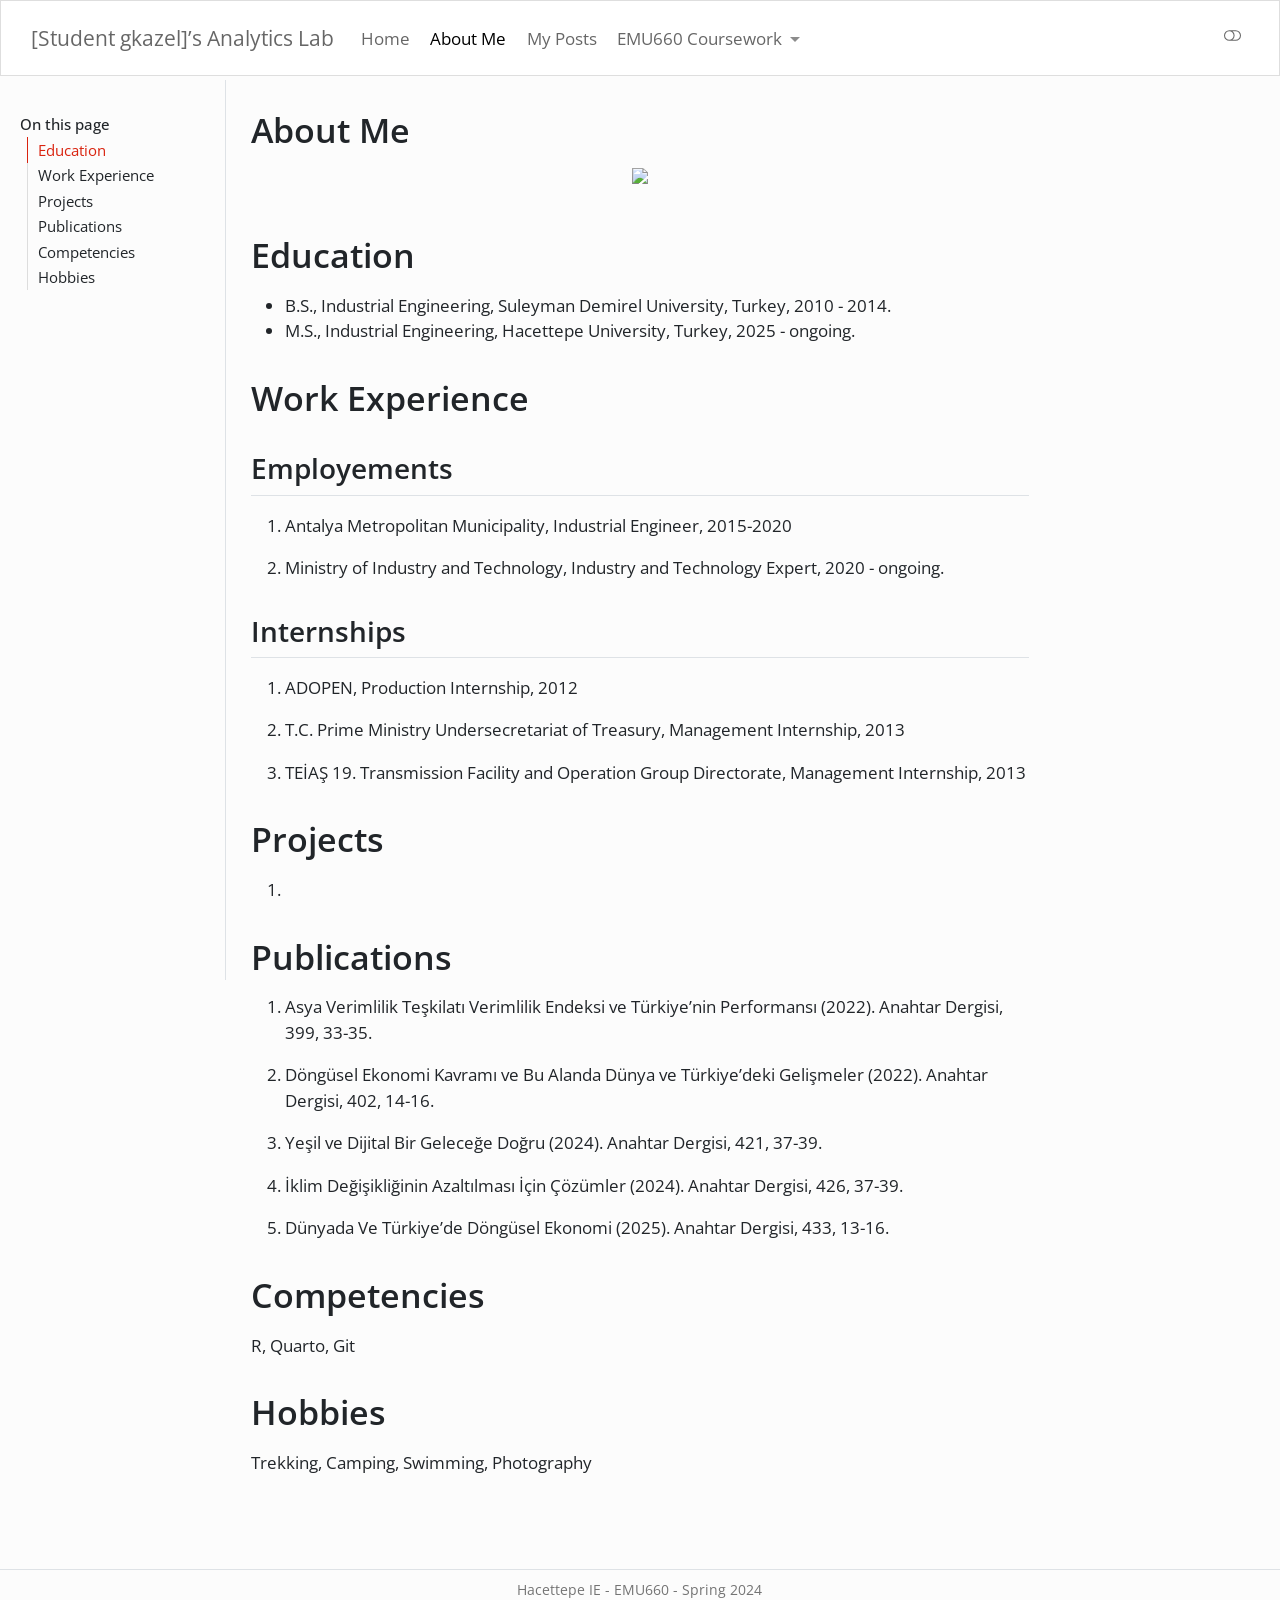
==== commit 23a39313: "about" ====
--- a/docs/about.html
+++ b/docs/about.html
@@ -177,7 +177,7 @@
 
 <div class="quarto-figure quarto-figure-center">
 <figure class="figure">
-<p><img src="assets/images/gamze photo.jpeg" class="img-fluid quarto-figure quarto-figure-center figure-img"></p>
+<p><img src="assets/images/gamzephoto.jpeg" class="img-fluid quarto-figure quarto-figure-center figure-img"></p>
 </figure>
 </div>
 <section id="education" class="level1">
@@ -227,7 +227,7 @@
 </section>
 <section id="hobbies" class="level1">
 <h1>Hobbies</h1>
-<p>Trekking, Camping, Swimming</p>
+<p>Trekking, Camping, Swimming, Photography</p>
 
 
 </section>
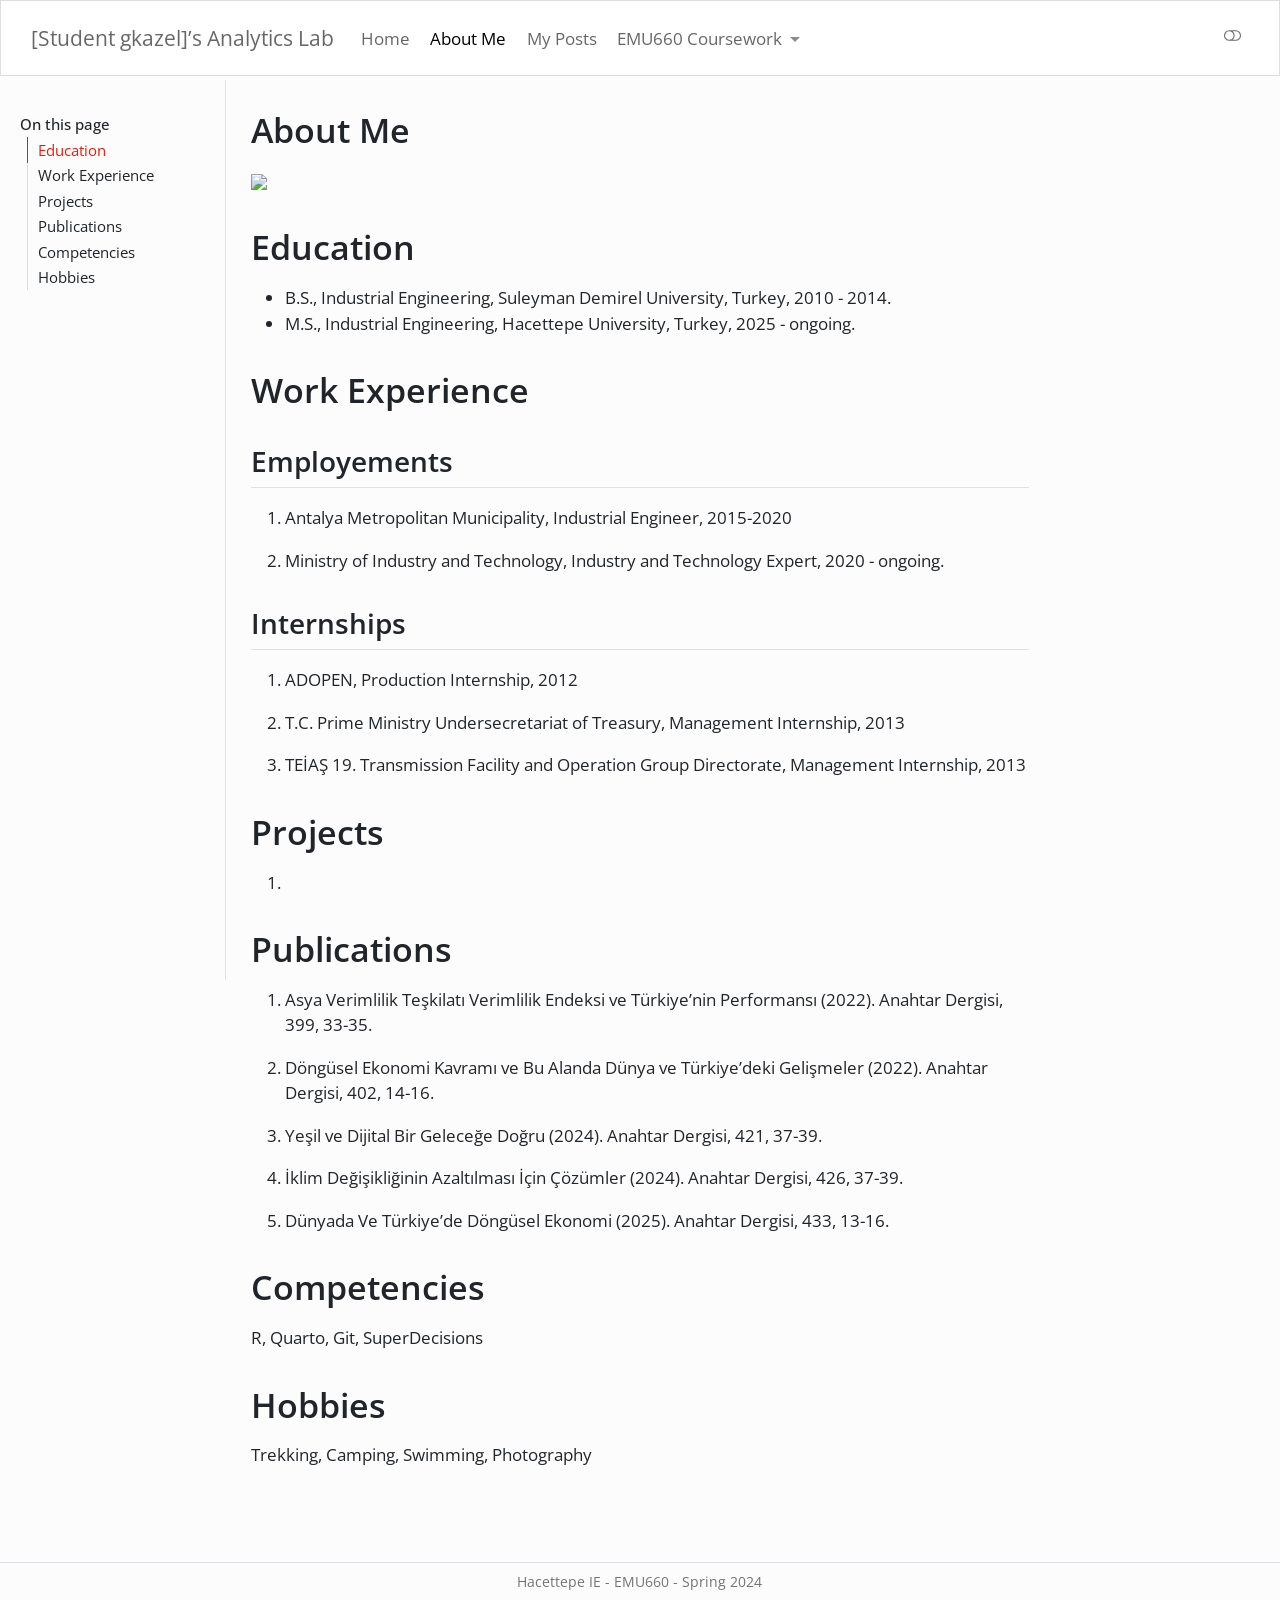
==== commit cbc26e30: "güncel" ====
--- a/docs/about.html
+++ b/docs/about.html
@@ -175,11 +175,7 @@
 </header>
 
 
-<div class="quarto-figure quarto-figure-center">
-<figure class="figure">
-<p><img src="assets/images/gamzephoto.jpeg" class="img-fluid quarto-figure quarto-figure-center figure-img"></p>
-</figure>
-</div>
+<p><img src="C:/Users/gamze.kazel/Desktop/gamzephoto.jpeg" class="img-fluid" width="150"></p>
 <section id="education" class="level1">
 <h1>Education</h1>
 <ul>
@@ -223,7 +219,7 @@
 </section>
 <section id="competencies" class="level1">
 <h1>Competencies</h1>
-<p>R, Quarto, Git</p>
+<p>R, Quarto, Git, SuperDecisions</p>
 </section>
 <section id="hobbies" class="level1">
 <h1>Hobbies</h1>
